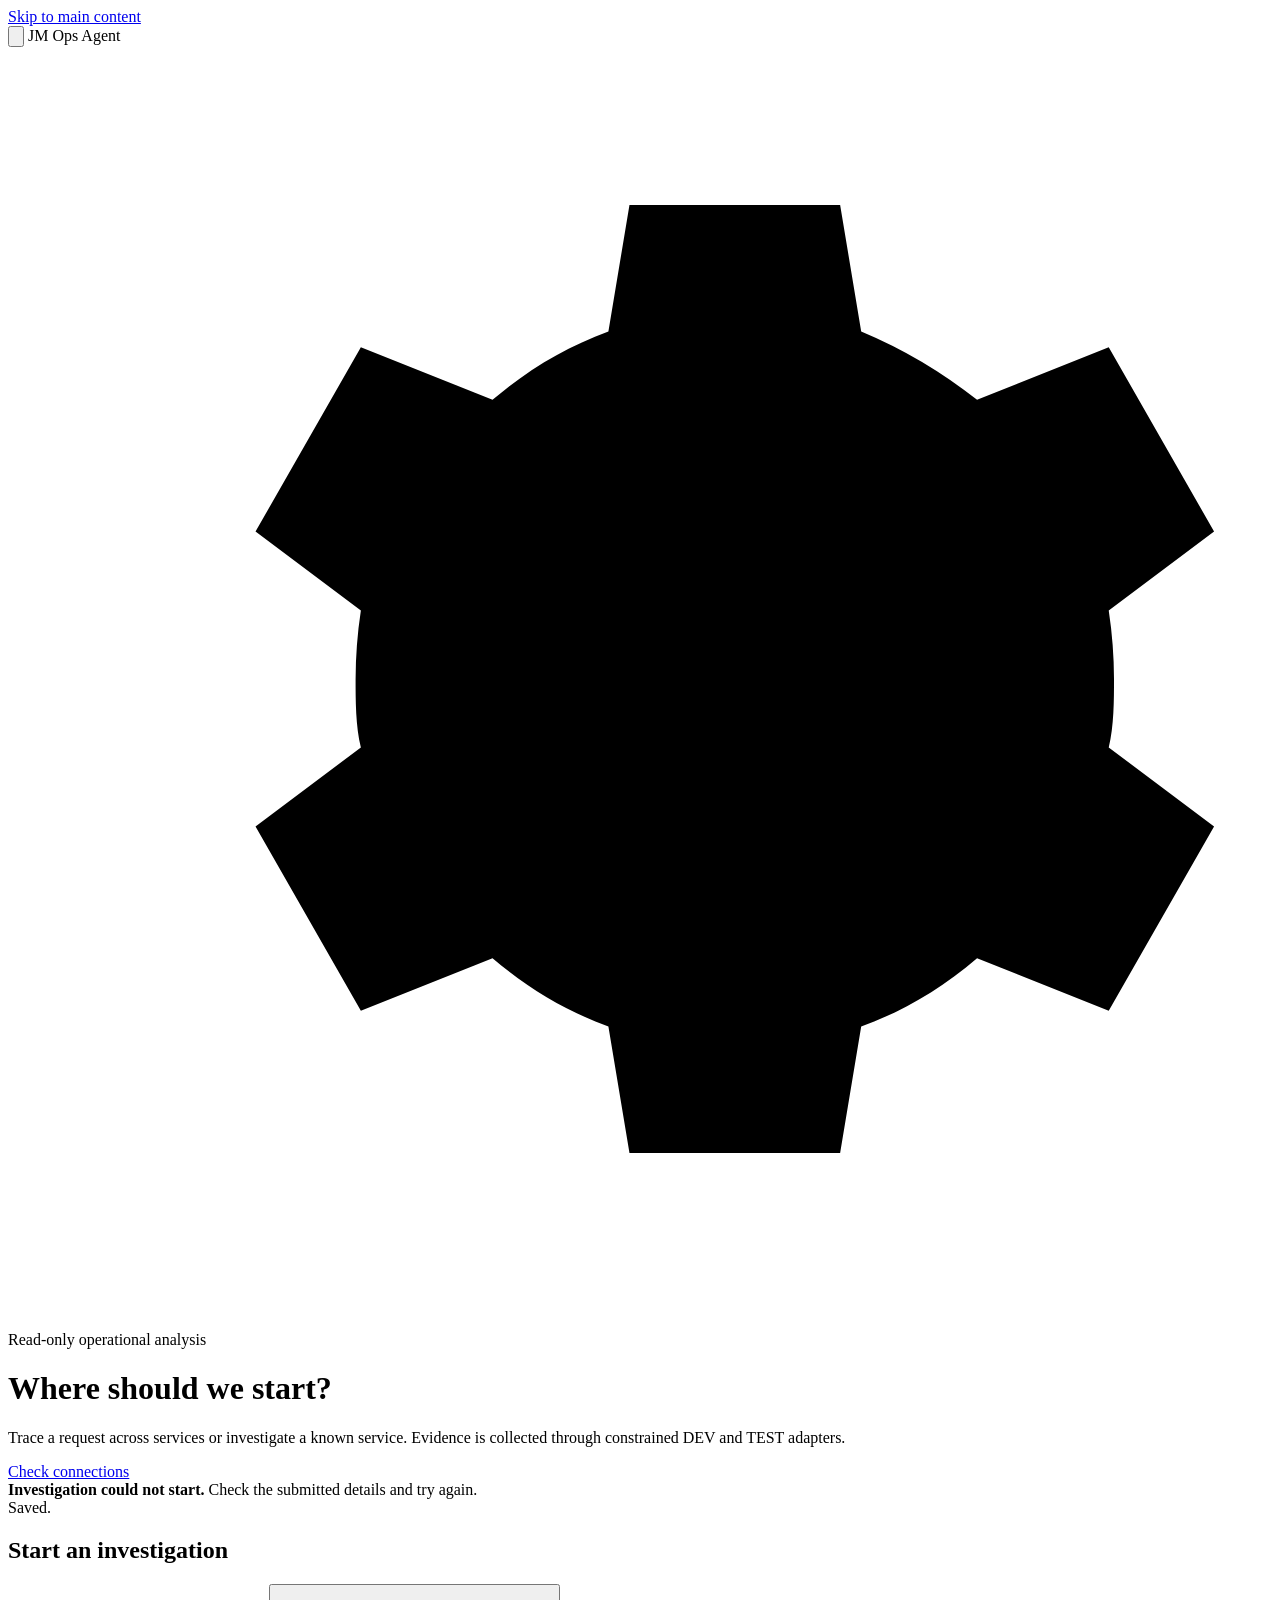
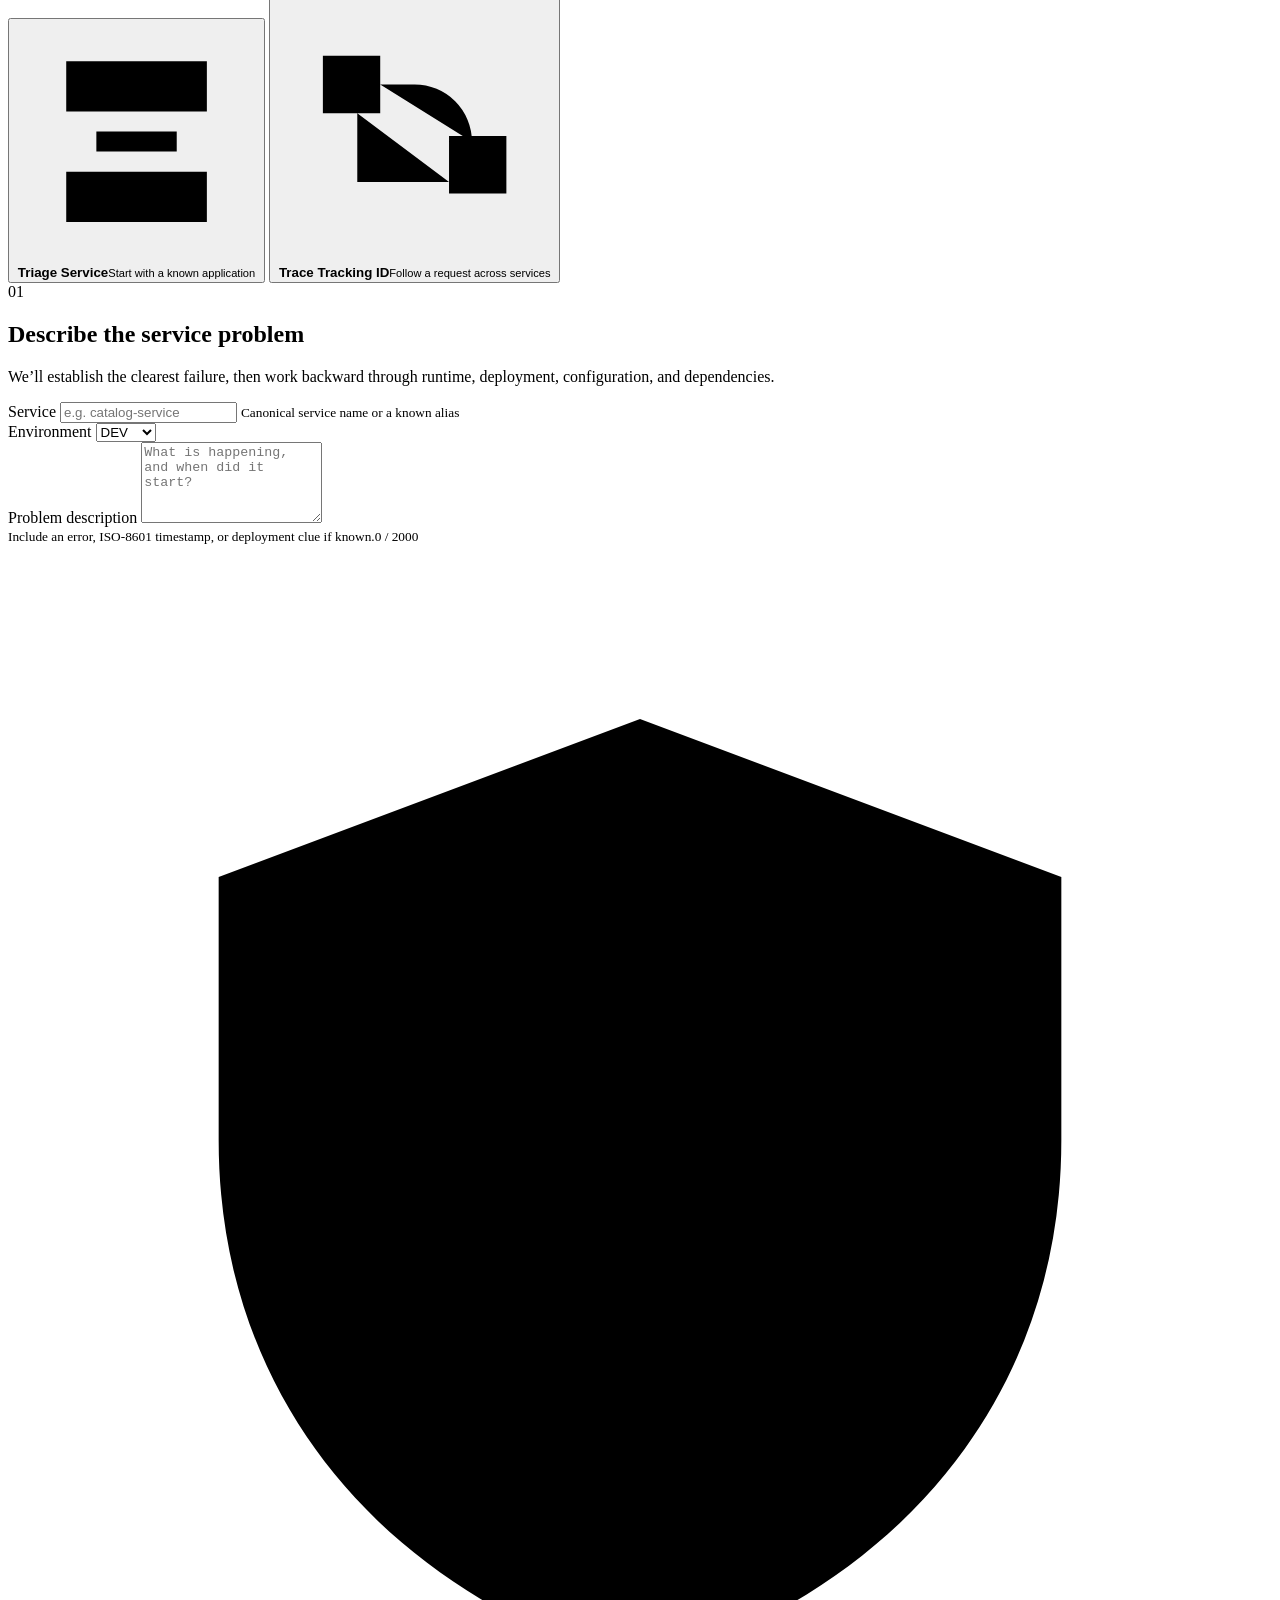
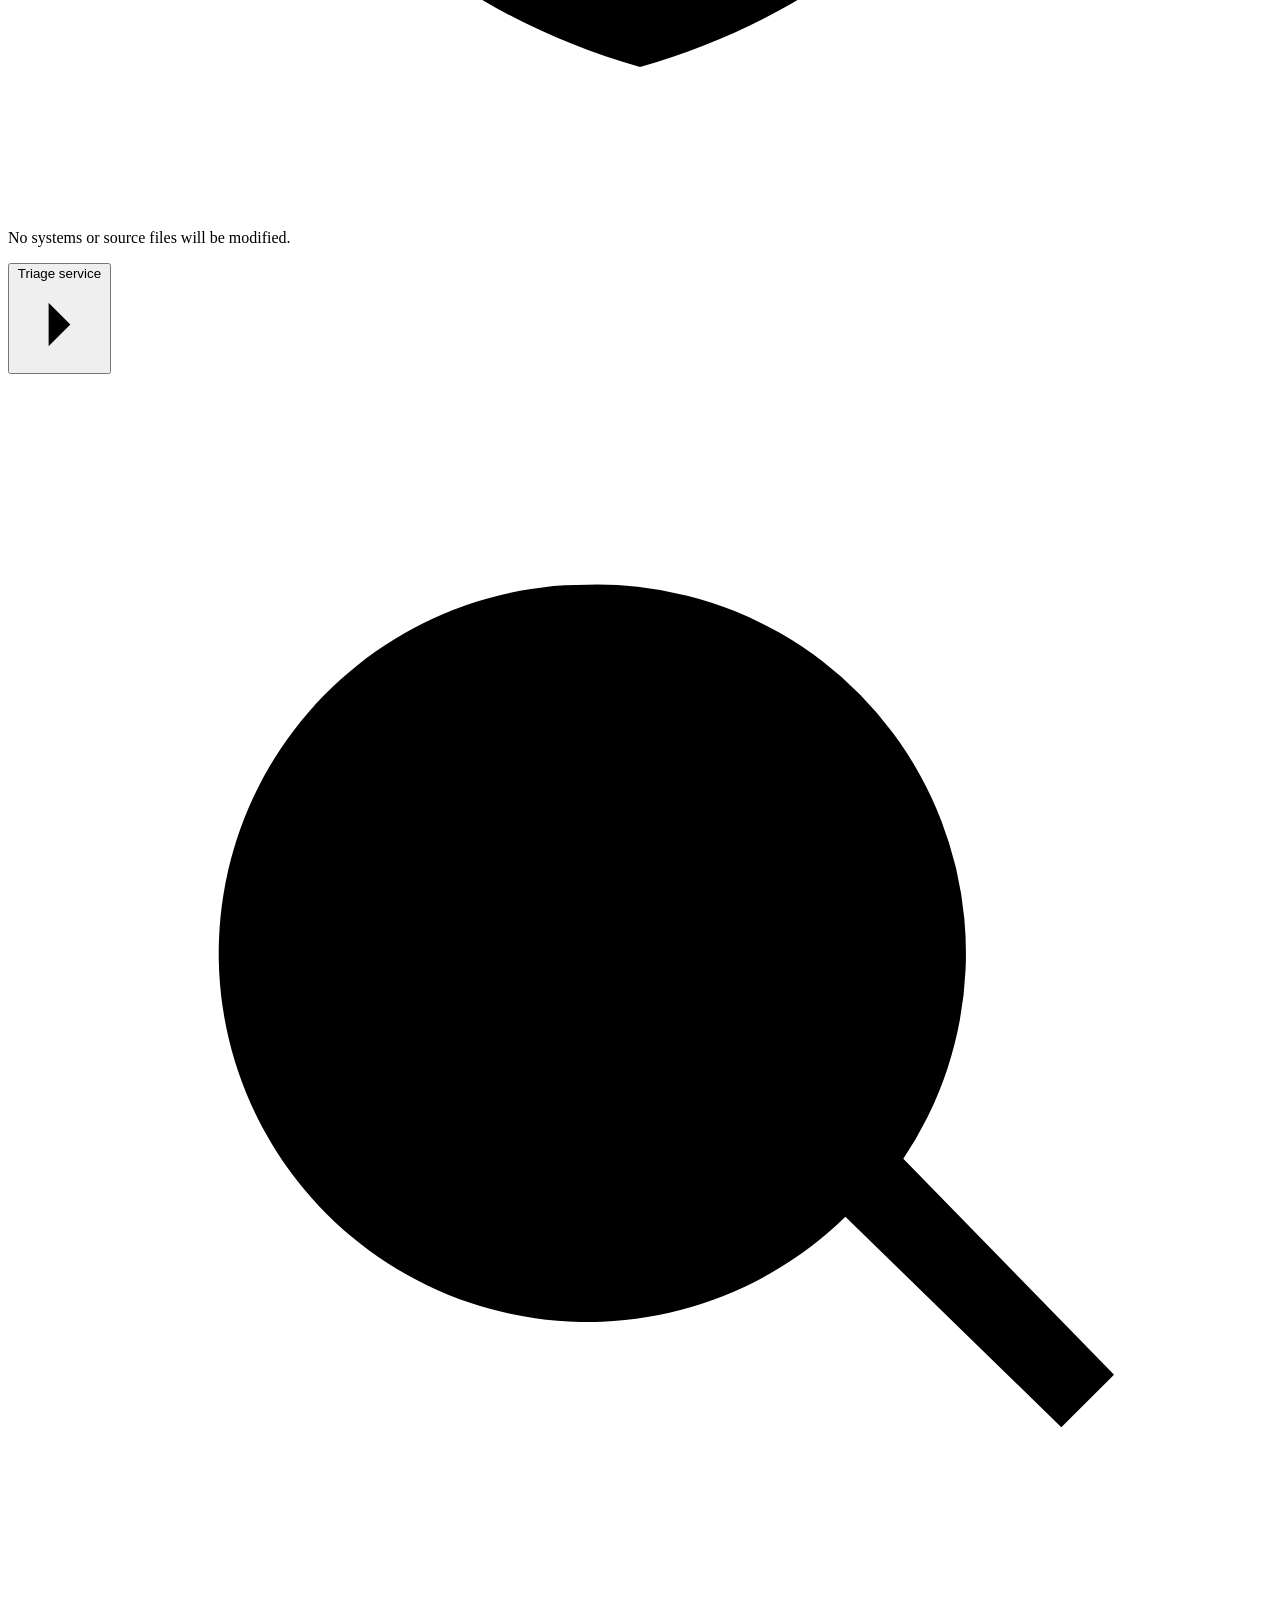
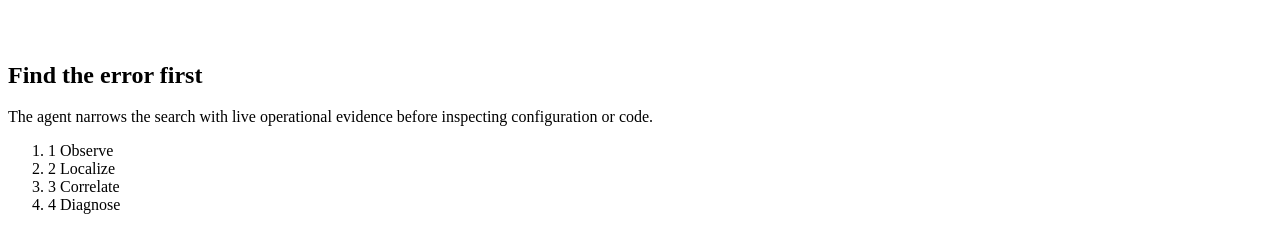
==== src/main/resources/templates/index.html @ b2b329a3 "Build read-only operations agent MVP" ====
<!doctype html>
<html lang="en" xmlns:th="http://www.thymeleaf.org">
<head th:replace="~{fragments/common :: head('New investigation')}">
    <meta charset="utf-8">
    <meta name="viewport" content="width=device-width, initial-scale=1">
    <title>New investigation · JM Ops Agent</title>
    <link rel="stylesheet" href="/css/app.css">
    <script src="/js/app.js" defer></script>
</head>
<body>
<a th:replace="~{fragments/common :: skipLink}" class="skip-link" href="#main-content">Skip to main content</a>

<div class="app-shell">
    <aside class="sidebar" id="app-sidebar" aria-label="Application sidebar">
        <div th:replace="~{fragments/common :: sidebar(${recentInvestigations}, null)}"></div>
    </aside>

    <main class="main" id="main-content">
        <header class="mobile-header">
            <button class="icon-button sidebar-toggle" type="button" aria-controls="app-sidebar" aria-expanded="false" aria-label="Open navigation">
                <svg viewBox="0 0 24 24" aria-hidden="true"><path d="M4 7h16M4 12h16M4 17h16"></path></svg>
            </button>
            <span>JM Ops Agent</span>
            <a class="icon-button" th:href="@{/diagnostics}" href="/diagnostics" aria-label="System diagnostics">
                <svg viewBox="0 0 24 24" aria-hidden="true"><path d="M12 8a4 4 0 1 0 0 8 4 4 0 0 0 0-8Zm9 4a8.8 8.8 0 0 0-.1-1.3l2-1.5-2-3.5-2.5 1a9.3 9.3 0 0 0-2.2-1.3L15.8 3h-4l-.4 2.4c-.8.3-1.5.7-2.2 1.3l-2.5-1-2 3.5 2 1.5A8.8 8.8 0 0 0 6.6 12c0 .4 0 .9.1 1.3l-2 1.5 2 3.5 2.5-1c.7.6 1.4 1 2.2 1.3l.4 2.4h4l.4-2.4c.8-.3 1.5-.7 2.2-1.3l2.5 1 2-3.5-2-1.5c.1-.4.1-.9.1-1.3Z"></path></svg>
            </a>
        </header>

        <div class="page-container page-container--narrow">
            <header class="page-header hero-header">
                <div>
                    <p class="eyebrow"><span class="safety-dot" aria-hidden="true"></span> Read-only operational analysis</p>
                    <h1>Where should we start?</h1>
                    <p class="page-lead">Trace a request across services or investigate a known service. Evidence is collected through constrained DEV and TEST adapters.</p>
                </div>
                <a class="diagnostic-link" th:href="@{/diagnostics}" href="/diagnostics">
                    <span class="diagnostic-indicator" aria-hidden="true"></span>
                    Check connections
                </a>
            </header>

            <div class="alert alert--error" role="alert" th:if="${error != null}">
                <strong>Investigation could not start.</strong>
                <span th:text="${error}">Check the submitted details and try again.</span>
            </div>
            <div class="alert alert--success" role="status" th:if="${notice != null}">
                <span th:text="${notice}">Saved.</span>
            </div>

            <section class="launch-card" aria-labelledby="launch-heading">
                <h2 id="launch-heading" class="sr-only">Start an investigation</h2>
                <div class="mode-tabs" role="tablist" aria-label="Investigation type">
                    <button id="service-tab" class="mode-tab is-active" type="button" role="tab" aria-selected="true" aria-controls="service-panel" data-tab-target="service-panel">
                        <svg viewBox="0 0 24 24" aria-hidden="true"><path d="M5 4h14v5H5V4Zm0 11h14v5H5v-5Zm3-4h8v2H8v-2Z"></path></svg>
                        <span><strong>Triage Service</strong><small>Start with a known application</small></span>
                    </button>
                    <button id="tracking-tab" class="mode-tab" type="button" role="tab" aria-selected="false" aria-controls="tracking-panel" data-tab-target="tracking-panel" tabindex="-1">
                        <svg viewBox="0 0 24 24" aria-hidden="true"><path d="M4 6h5v5H4V6Zm11 7h5v5h-5v-5ZM9 8.5h3a5 5 0 0 1 5 5M7 11v6h8"></path></svg>
                        <span><strong>Trace Tracking ID</strong><small>Follow a request across services</small></span>
                    </button>
                </div>

                <div id="service-panel" class="mode-panel" role="tabpanel" aria-labelledby="service-tab">
                    <div class="panel-intro">
                        <span class="step-number" aria-hidden="true">01</span>
                        <div>
                            <h2>Describe the service problem</h2>
                            <p>We’ll establish the clearest failure, then work backward through runtime, deployment, configuration, and dependencies.</p>
                        </div>
                    </div>

                    <form class="investigation-form" th:action="@{/investigations/service}" action="/investigations/service" method="post" data-submit-form>
                        <div class="form-grid">
                            <div class="field field--wide">
                                <label for="service">Service</label>
                                <input id="service" name="service" type="text" required maxlength="120" autocomplete="off" placeholder="e.g. catalog-service" th:value="${service}">
                                <small>Canonical service name or a known alias</small>
                            </div>
                            <div class="field">
                                <label for="service-environment">Environment</label>
                                <select id="service-environment" name="environment" required>
                                    <option value="" disabled th:selected="${environment == null}">Select</option>
                                    <option value="DEV" th:selected="${#strings.toString(environment) == 'DEV'}">DEV</option>
                                    <option value="TEST" th:selected="${#strings.toString(environment) == 'TEST'}">TEST</option>
                                </select>
                            </div>
                            <div class="field field--full">
                                <label for="userProblem">Problem description</label>
                                <textarea id="userProblem" name="userProblem" required maxlength="2000" rows="5" placeholder="What is happening, and when did it start?" th:text="${userProblem}"></textarea>
                                <div class="field-hint-row"><small>Include an error, ISO-8601 timestamp, or deployment clue if known.</small><small data-character-count="userProblem">0 / 2000</small></div>
                            </div>
                        </div>
                        <div class="form-actions">
                            <p><svg viewBox="0 0 24 24" aria-hidden="true"><path d="M12 3 4 6v5c0 5.1 3.4 8.7 8 10 4.6-1.3 8-4.9 8-10V6l-8-3Zm0 4v10m-4-5h8"></path></svg> No systems or source files will be modified.</p>
                            <button class="button button--primary" type="submit">
                                <span>Triage service</span>
                                <svg viewBox="0 0 24 24" aria-hidden="true"><path d="m9 18 6-6-6-6"></path></svg>
                            </button>
                        </div>
                    </form>
                </div>

                <div id="tracking-panel" class="mode-panel" role="tabpanel" aria-labelledby="tracking-tab" hidden>
                    <div class="panel-intro">
                        <span class="step-number" aria-hidden="true">01</span>
                        <div>
                            <h2>Trace a request</h2>
                            <p>We’ll reconstruct the chronological service chain, localize the first meaningful failure, and continue triage against that service.</p>
                        </div>
                    </div>

                    <form class="investigation-form" th:action="@{/investigations/tracking}" action="/investigations/tracking" method="post" data-submit-form>
                        <div class="form-grid">
                            <div class="field field--wide">
                                <label for="trackingId">Tracking ID</label>
                                <input id="trackingId" name="trackingId" type="text" required maxlength="200" autocomplete="off" spellcheck="false" placeholder="e.g. DEMO-TRACE-001" th:value="${trackingId}">
                                <small>Request, correlation, or transaction identifier</small>
                            </div>
                            <div class="field">
                                <label for="tracking-environment">Environment</label>
                                <select id="tracking-environment" name="environment" required>
                                    <option value="" disabled th:selected="${environment == null}">Select</option>
                                    <option value="DEV" th:selected="${#strings.toString(environment) == 'DEV'}">DEV</option>
                                    <option value="TEST" th:selected="${#strings.toString(environment) == 'TEST'}">TEST</option>
                                </select>
                            </div>
                        </div>
                        <div class="form-actions">
                            <p><svg viewBox="0 0 24 24" aria-hidden="true"><path d="M12 3 4 6v5c0 5.1 3.4 8.7 8 10 4.6-1.3 8-4.9 8-10V6l-8-3Zm0 4v10m-4-5h8"></path></svg> Log evidence is bounded and sanitized before storage or analysis.</p>
                            <button class="button button--primary" type="submit">
                                <span>Trace request</span>
                                <svg viewBox="0 0 24 24" aria-hidden="true"><path d="m9 18 6-6-6-6"></path></svg>
                            </button>
                        </div>
                    </form>
                </div>
            </section>

            <section class="approach-card" aria-labelledby="approach-heading">
                <div>
                    <span class="approach-icon" aria-hidden="true"><svg viewBox="0 0 24 24"><path d="M11 4a7 7 0 1 0 4.9 12l4.1 4 1-1-4-4.1A7 7 0 0 0 11 4Zm0 3v4l3 2"></path></svg></span>
                    <div>
                        <h2 id="approach-heading">Find the error first</h2>
                        <p>The agent narrows the search with live operational evidence before inspecting configuration or code.</p>
                    </div>
                </div>
                <ol aria-label="Investigation approach">
                    <li><span>1</span> Observe</li>
                    <li><span>2</span> Localize</li>
                    <li><span>3</span> Correlate</li>
                    <li><span>4</span> Diagnose</li>
                </ol>
            </section>
        </div>
    </main>
</div>
<div class="sidebar-scrim" data-sidebar-close hidden></div>
</body>
</html>
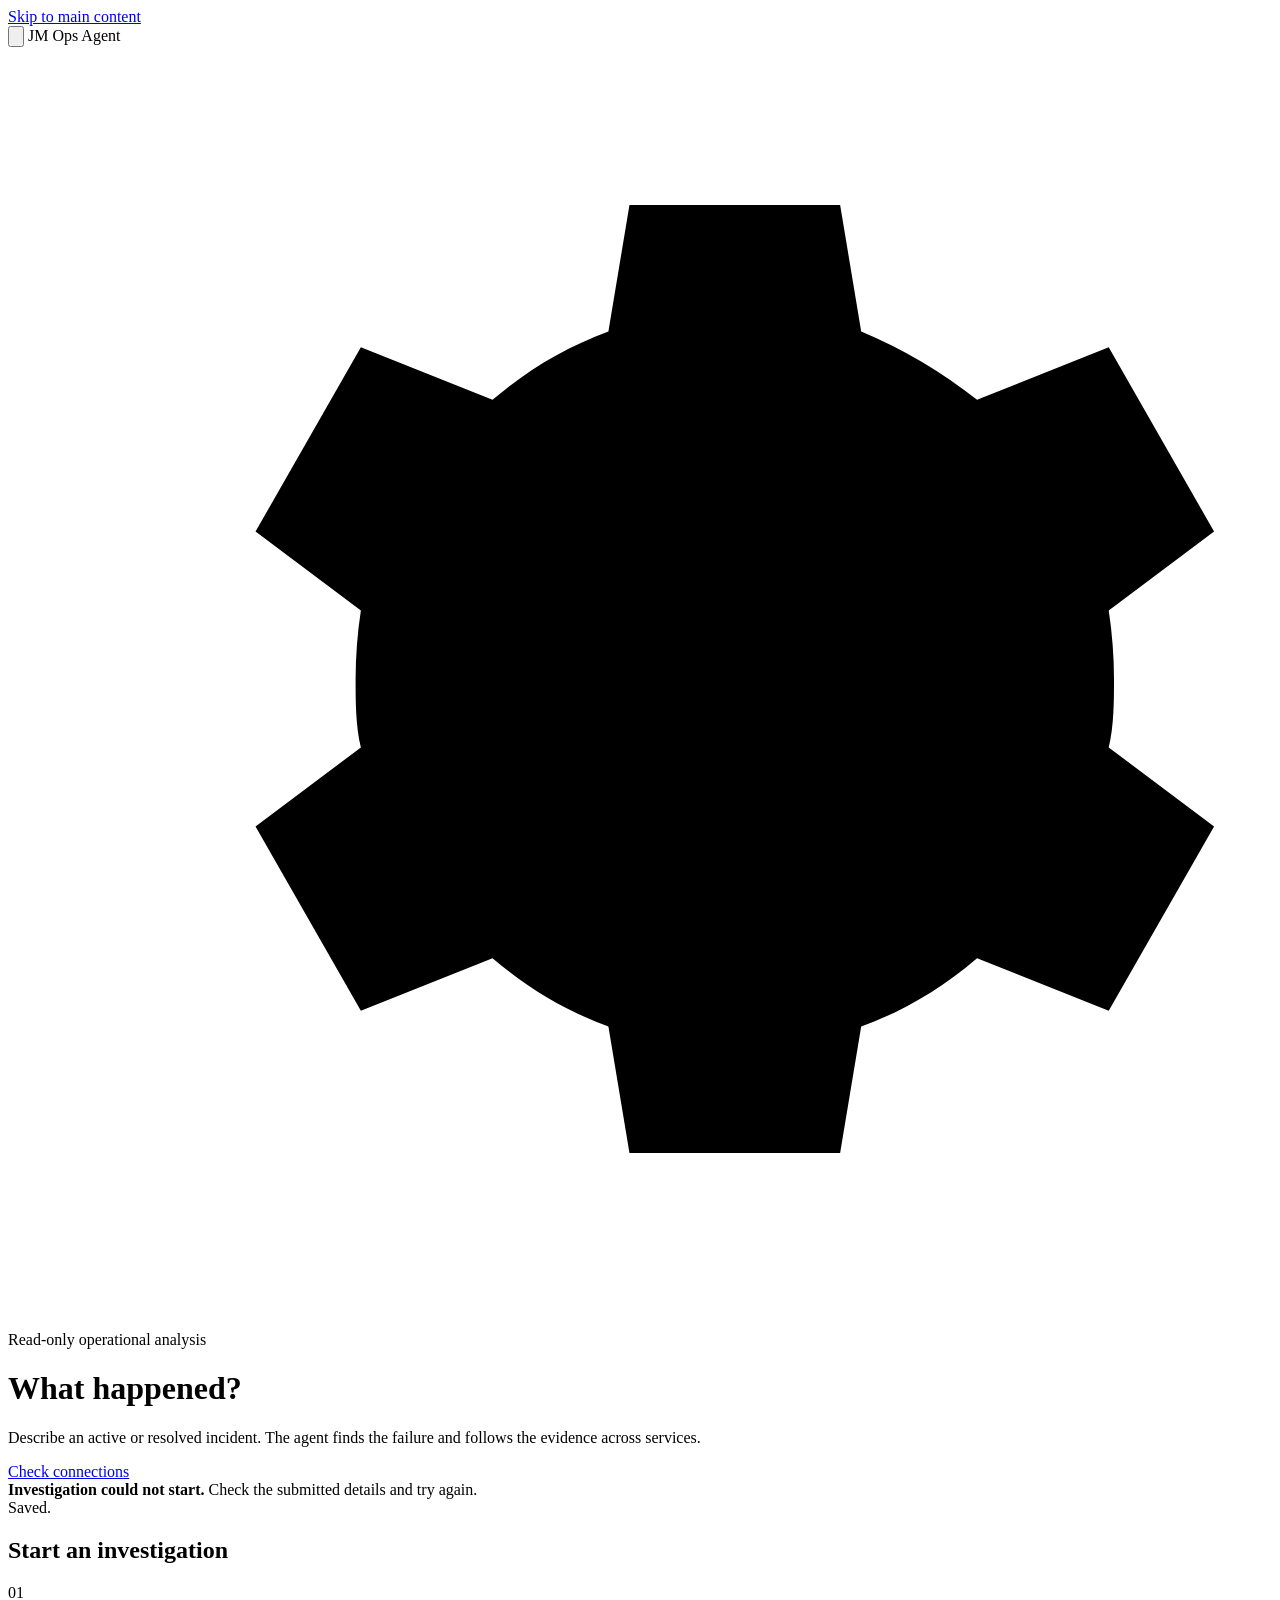
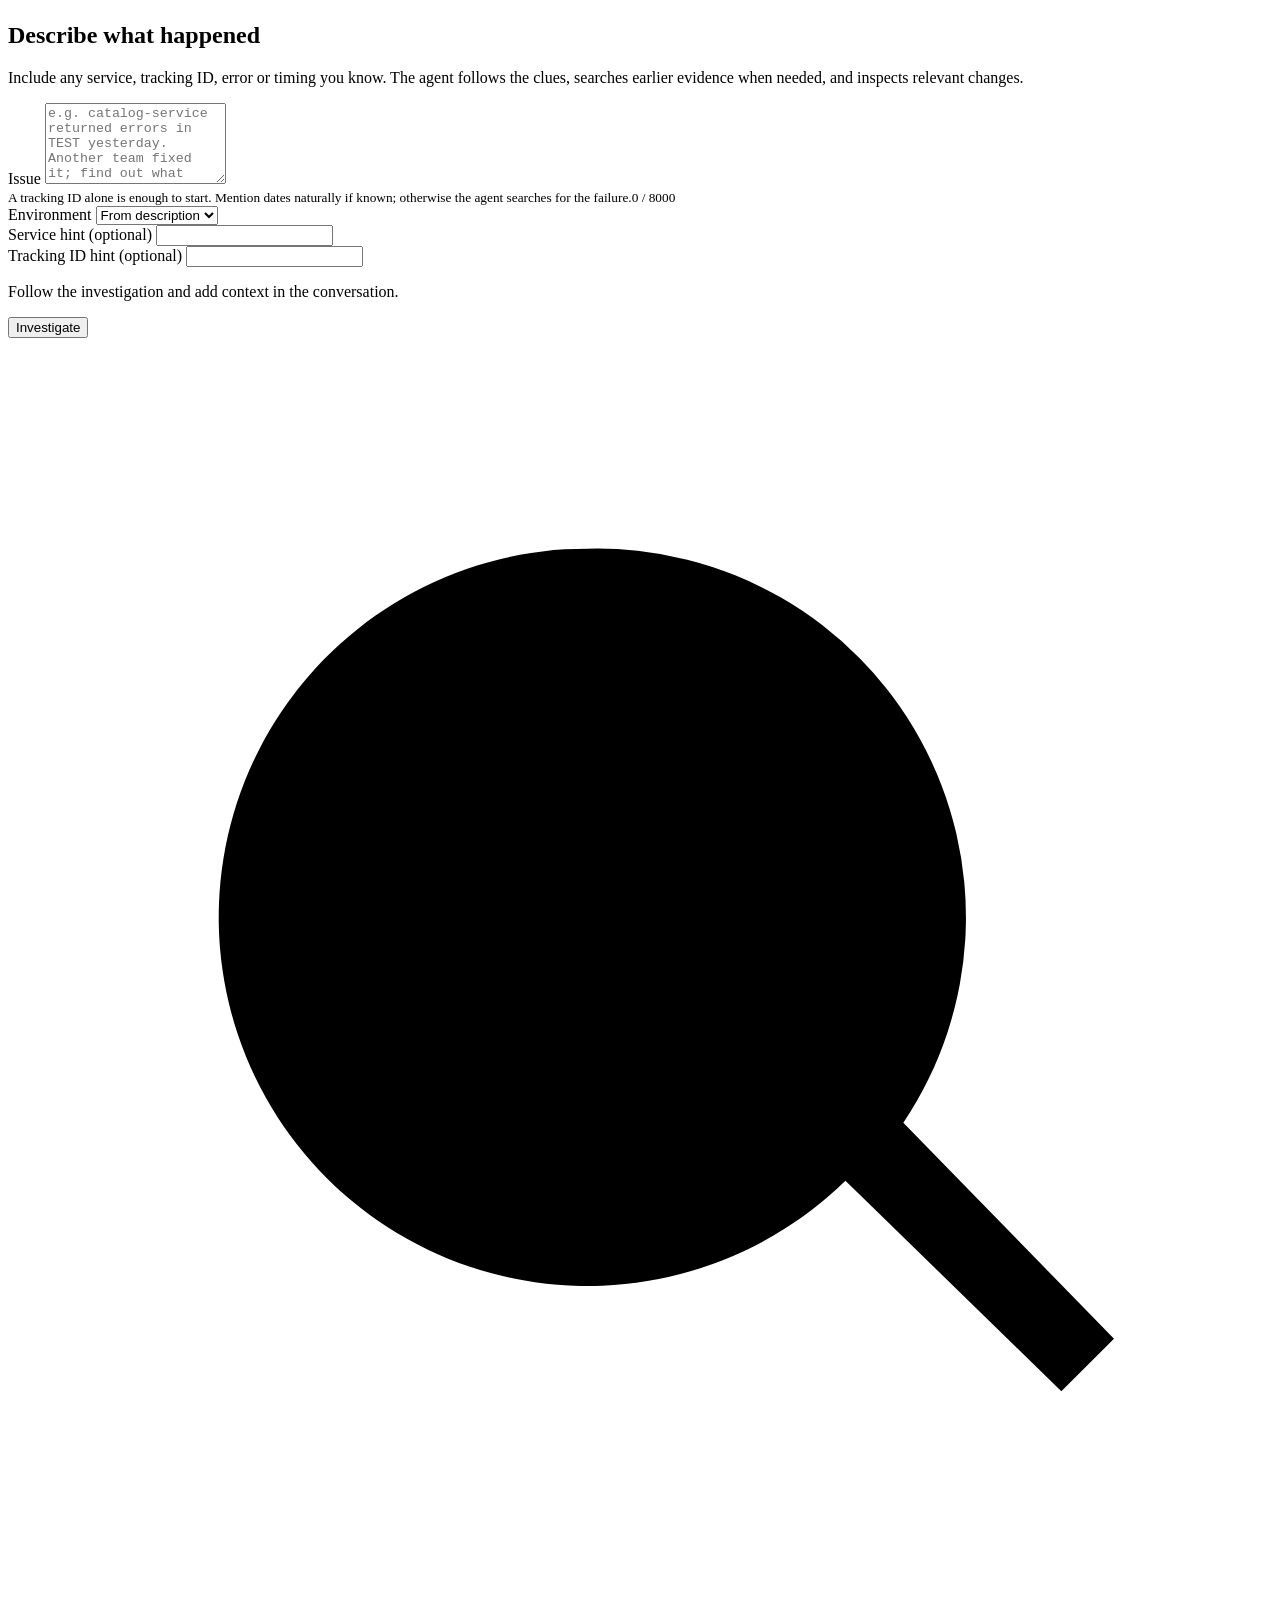
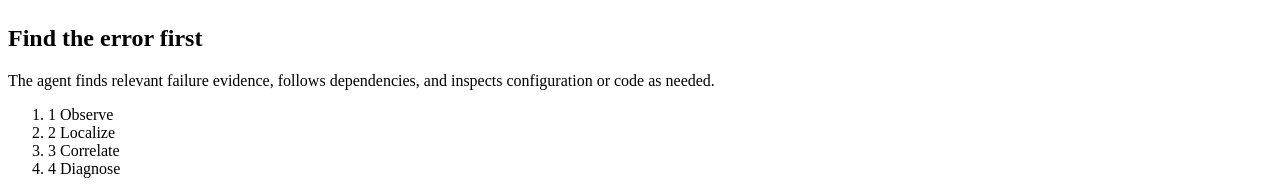
==== commit 051c0c4d: "Enable conversational and historical dependency investigations Handle service, tracking and calendar" ====
--- a/src/main/resources/templates/index.html
+++ b/src/main/resources/templates/index.html
@@ -30,8 +30,8 @@
             <header class="page-header hero-header">
                 <div>
                     <p class="eyebrow"><span class="safety-dot" aria-hidden="true"></span> Read-only operational analysis</p>
-                    <h1>Where should we start?</h1>
-                    <p class="page-lead">Trace a request across services or investigate a known service. Evidence is collected through constrained DEV and TEST adapters.</p>
+                    <h1>What happened?</h1>
+                    <p class="page-lead">Describe an active or resolved incident. The agent finds the failure and follows the evidence across services.</p>
                 </div>
                 <a class="diagnostic-link" th:href="@{/diagnostics}" href="/diagnostics">
                     <span class="diagnostic-indicator" aria-hidden="true"></span>
@@ -49,90 +49,43 @@
 
             <section class="launch-card" aria-labelledby="launch-heading">
                 <h2 id="launch-heading" class="sr-only">Start an investigation</h2>
-                <div class="mode-tabs" role="tablist" aria-label="Investigation type">
-                    <button id="service-tab" class="mode-tab is-active" type="button" role="tab" aria-selected="true" aria-controls="service-panel" data-tab-target="service-panel">
-                        <svg viewBox="0 0 24 24" aria-hidden="true"><path d="M5 4h14v5H5V4Zm0 11h14v5H5v-5Zm3-4h8v2H8v-2Z"></path></svg>
-                        <span><strong>Triage Service</strong><small>Start with a known application</small></span>
-                    </button>
-                    <button id="tracking-tab" class="mode-tab" type="button" role="tab" aria-selected="false" aria-controls="tracking-panel" data-tab-target="tracking-panel" tabindex="-1">
-                        <svg viewBox="0 0 24 24" aria-hidden="true"><path d="M4 6h5v5H4V6Zm11 7h5v5h-5v-5ZM9 8.5h3a5 5 0 0 1 5 5M7 11v6h8"></path></svg>
-                        <span><strong>Trace Tracking ID</strong><small>Follow a request across services</small></span>
-                    </button>
+                <div class="launch-panel">
+                <div class="panel-intro">
+                    <span class="step-number" aria-hidden="true">01</span>
+                    <div>
+                        <h2>Describe what happened</h2>
+                        <p>Include any service, tracking ID, error or timing you know. The agent follows the clues, searches earlier evidence when needed, and inspects relevant changes.</p>
+                    </div>
                 </div>
-
-                <div id="service-panel" class="mode-panel" role="tabpanel" aria-labelledby="service-tab">
-                    <div class="panel-intro">
-                        <span class="step-number" aria-hidden="true">01</span>
-                        <div>
-                            <h2>Describe the service problem</h2>
-                            <p>We’ll establish the clearest failure, then work backward through runtime, deployment, configuration, and dependencies.</p>
+                <form class="investigation-form" th:action="@{/investigations}" action="/investigations" method="post" data-submit-form>
+                    <div class="form-grid">
+                        <div class="field field--full">
+                            <label for="userProblem">Issue</label>
+                            <textarea id="userProblem" name="userProblem" maxlength="8000" rows="5" placeholder="e.g. catalog-service returned errors in TEST yesterday. Another team fixed it; find out what caused it." th:text="${userProblem}"></textarea>
+                            <div class="field-hint-row"><small>A tracking ID alone is enough to start. Mention dates naturally if known; otherwise the agent searches for the failure.</small><small data-character-count="userProblem">0 / 8000</small></div>
+                        </div>
+                        <div class="field">
+                            <label for="service-environment">Environment</label>
+                            <select id="service-environment" name="environment">
+                                <option value="" th:selected="${environment == null}">From description</option>
+                                <option value="DEV" th:selected="${#strings.toString(environment) == 'DEV'}">DEV</option>
+                                <option value="TEST" th:selected="${#strings.toString(environment) == 'TEST'}">TEST</option>
+                            </select>
+                        </div>
+                        <div class="field">
+                            <label for="service">Service hint (optional)</label>
+                            <input id="service" name="service" type="text" maxlength="160" autocomplete="off" th:value="${service}">
+                        </div>
+                        <div class="field">
+                            <label for="trackingId">Tracking ID hint (optional)</label>
+                            <input id="trackingId" name="trackingId" type="text" maxlength="256" autocomplete="off" th:value="${trackingId}">
                         </div>
                     </div>
-
-                    <form class="investigation-form" th:action="@{/investigations/service}" action="/investigations/service" method="post" data-submit-form>
-                        <div class="form-grid">
-                            <div class="field field--wide">
-                                <label for="service">Service</label>
-                                <input id="service" name="service" type="text" required maxlength="120" autocomplete="off" placeholder="e.g. catalog-service" th:value="${service}">
-                                <small>Canonical service name or a known alias</small>
-                            </div>
-                            <div class="field">
-                                <label for="service-environment">Environment</label>
-                                <select id="service-environment" name="environment" required>
-                                    <option value="" disabled th:selected="${environment == null}">Select</option>
-                                    <option value="DEV" th:selected="${#strings.toString(environment) == 'DEV'}">DEV</option>
-                                    <option value="TEST" th:selected="${#strings.toString(environment) == 'TEST'}">TEST</option>
-                                </select>
-                            </div>
-                            <div class="field field--full">
-                                <label for="userProblem">Problem description</label>
-                                <textarea id="userProblem" name="userProblem" required maxlength="2000" rows="5" placeholder="What is happening, and when did it start?" th:text="${userProblem}"></textarea>
-                                <div class="field-hint-row"><small>Include an error, ISO-8601 timestamp, or deployment clue if known.</small><small data-character-count="userProblem">0 / 2000</small></div>
-                            </div>
-                        </div>
-                        <div class="form-actions">
-                            <p><svg viewBox="0 0 24 24" aria-hidden="true"><path d="M12 3 4 6v5c0 5.1 3.4 8.7 8 10 4.6-1.3 8-4.9 8-10V6l-8-3Zm0 4v10m-4-5h8"></path></svg> No systems or source files will be modified.</p>
-                            <button class="button button--primary" type="submit">
-                                <span>Triage service</span>
-                                <svg viewBox="0 0 24 24" aria-hidden="true"><path d="m9 18 6-6-6-6"></path></svg>
-                            </button>
-                        </div>
-                    </form>
-                </div>
-
-                <div id="tracking-panel" class="mode-panel" role="tabpanel" aria-labelledby="tracking-tab" hidden>
-                    <div class="panel-intro">
-                        <span class="step-number" aria-hidden="true">01</span>
-                        <div>
-                            <h2>Trace a request</h2>
-                            <p>We’ll reconstruct the chronological service chain, localize the first meaningful failure, and continue triage against that service.</p>
-                        </div>
+                    <div class="form-actions">
+                        <p>Follow the investigation and add context in the conversation.</p>
+                        <button class="button button--primary" type="submit"><span>Investigate</span></button>
                     </div>
-
-                    <form class="investigation-form" th:action="@{/investigations/tracking}" action="/investigations/tracking" method="post" data-submit-form>
-                        <div class="form-grid">
-                            <div class="field field--wide">
-                                <label for="trackingId">Tracking ID</label>
-                                <input id="trackingId" name="trackingId" type="text" required maxlength="200" autocomplete="off" spellcheck="false" placeholder="e.g. DEMO-TRACE-001" th:value="${trackingId}">
-                                <small>Request, correlation, or transaction identifier</small>
-                            </div>
-                            <div class="field">
-                                <label for="tracking-environment">Environment</label>
-                                <select id="tracking-environment" name="environment" required>
-                                    <option value="" disabled th:selected="${environment == null}">Select</option>
-                                    <option value="DEV" th:selected="${#strings.toString(environment) == 'DEV'}">DEV</option>
-                                    <option value="TEST" th:selected="${#strings.toString(environment) == 'TEST'}">TEST</option>
-                                </select>
-                            </div>
-                        </div>
-                        <div class="form-actions">
-                            <p><svg viewBox="0 0 24 24" aria-hidden="true"><path d="M12 3 4 6v5c0 5.1 3.4 8.7 8 10 4.6-1.3 8-4.9 8-10V6l-8-3Zm0 4v10m-4-5h8"></path></svg> Log evidence is bounded and sanitized before storage or analysis.</p>
-                            <button class="button button--primary" type="submit">
-                                <span>Trace request</span>
-                                <svg viewBox="0 0 24 24" aria-hidden="true"><path d="m9 18 6-6-6-6"></path></svg>
-                            </button>
-                        </div>
-                    </form>
+                </form>
                 </div>
             </section>
 
@@ -141,7 +94,7 @@
                     <span class="approach-icon" aria-hidden="true"><svg viewBox="0 0 24 24"><path d="M11 4a7 7 0 1 0 4.9 12l4.1 4 1-1-4-4.1A7 7 0 0 0 11 4Zm0 3v4l3 2"></path></svg></span>
                     <div>
                         <h2 id="approach-heading">Find the error first</h2>
-                        <p>The agent narrows the search with live operational evidence before inspecting configuration or code.</p>
+                        <p>The agent finds relevant failure evidence, follows dependencies, and inspects configuration or code as needed.</p>
                     </div>
                 </div>
                 <ol aria-label="Investigation approach">
